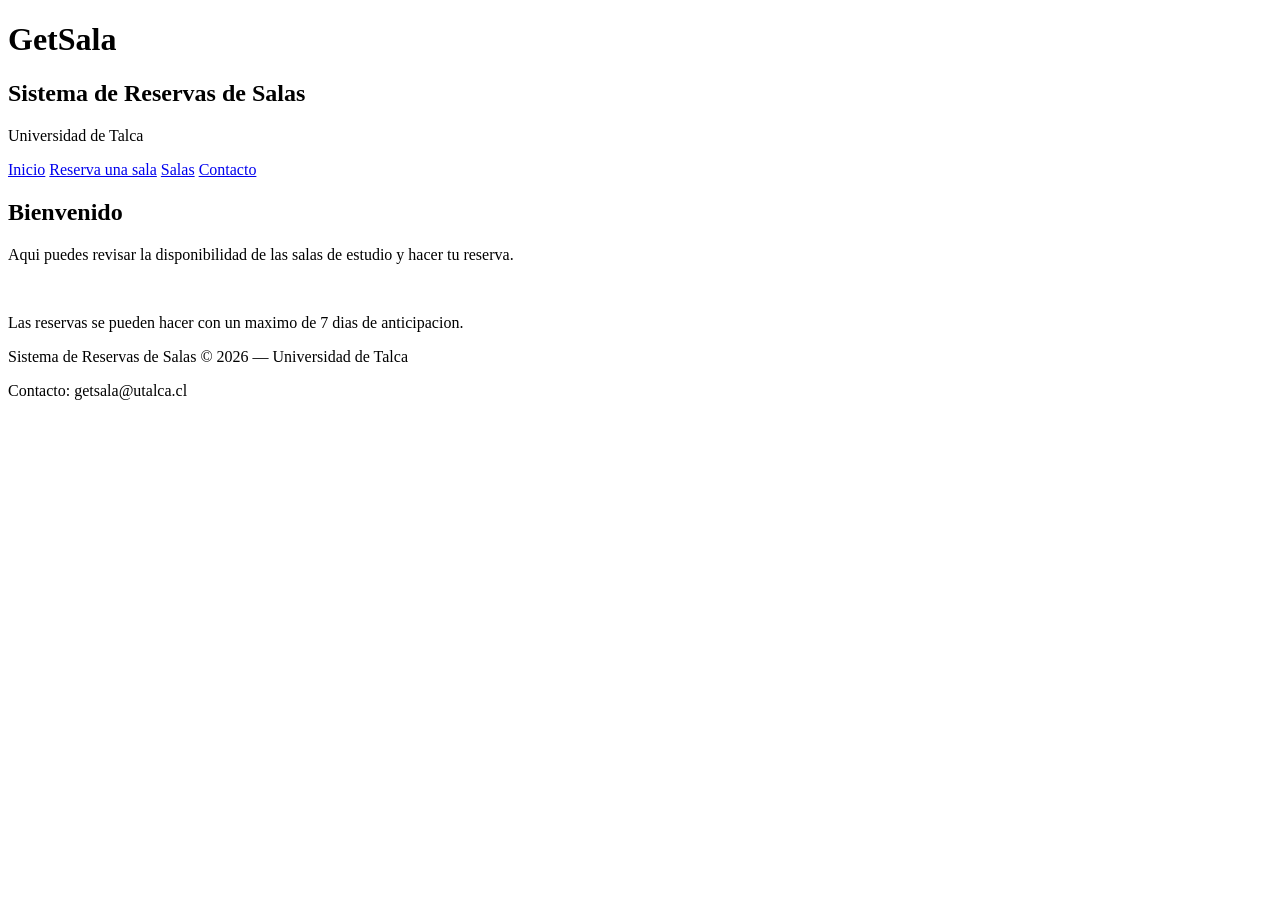
==== index.html @ 62d35be6 "commit 1: estructura HTML" ====
<!DOCTYPE html>
<html lang="es">
<head>
    <meta charset="UTF-8">
    <meta name="viewport" content="width=device-width, initial-scale=1.0">
    <meta name="description" content="Sistema de Gestion de Reservas de Salas de Estudio Universitarias.">
    <title>GetSala | Reserva Tu Sala</title>
    <link rel="stylesheet" href="style.css">
</head>
<body>
    <!-- CABECERA -->
    <header id = "inicio">
        <h1>GetSala</h1>
        <h2>Sistema de Reservas de Salas</h2>
        <p>Universidad de Talca</p>
    </header>

    <!-- NAVEGACION -->
    <nav>
        <a href="#inicio">Inicio</a>
        <a href="#reserva">Reserva una sala</a>
        <a href="#salas">Salas</a>
        <a href="#contacto">Contacto</a>
    </nav>

    <!-- CONTENIDO PRINCIPAL -->
    <main>
        <!-- mensaje de bienvenida -->
        <section>
            <h2>Bienvenido</h2>
            <p>Aqui puedes revisar la disponibilidad de las salas de estudio y hacer tu reserva.</p>
            <br>
            <p>Las reservas se pueden hacer con un maximo de 7 dias de anticipacion.</p>
        </section>

        <!-- tabla con las salas disponibles -->
         <section id = "salas">

         </section>


        <!-- formulario para hacer una reserva -->
         <section id = "reserva">

         </section>



    </main>

     <!-- PIE DE PAGINA -->
    <footer id = "contacto">
        <p>Sistema de Reservas de Salas &copy; 2026 &mdash; Universidad de Talca</p>
        <p>Contacto: getsala@utalca.cl</p>
    </footer>

    <script src="app.js" defer></script>
</body>
</html>
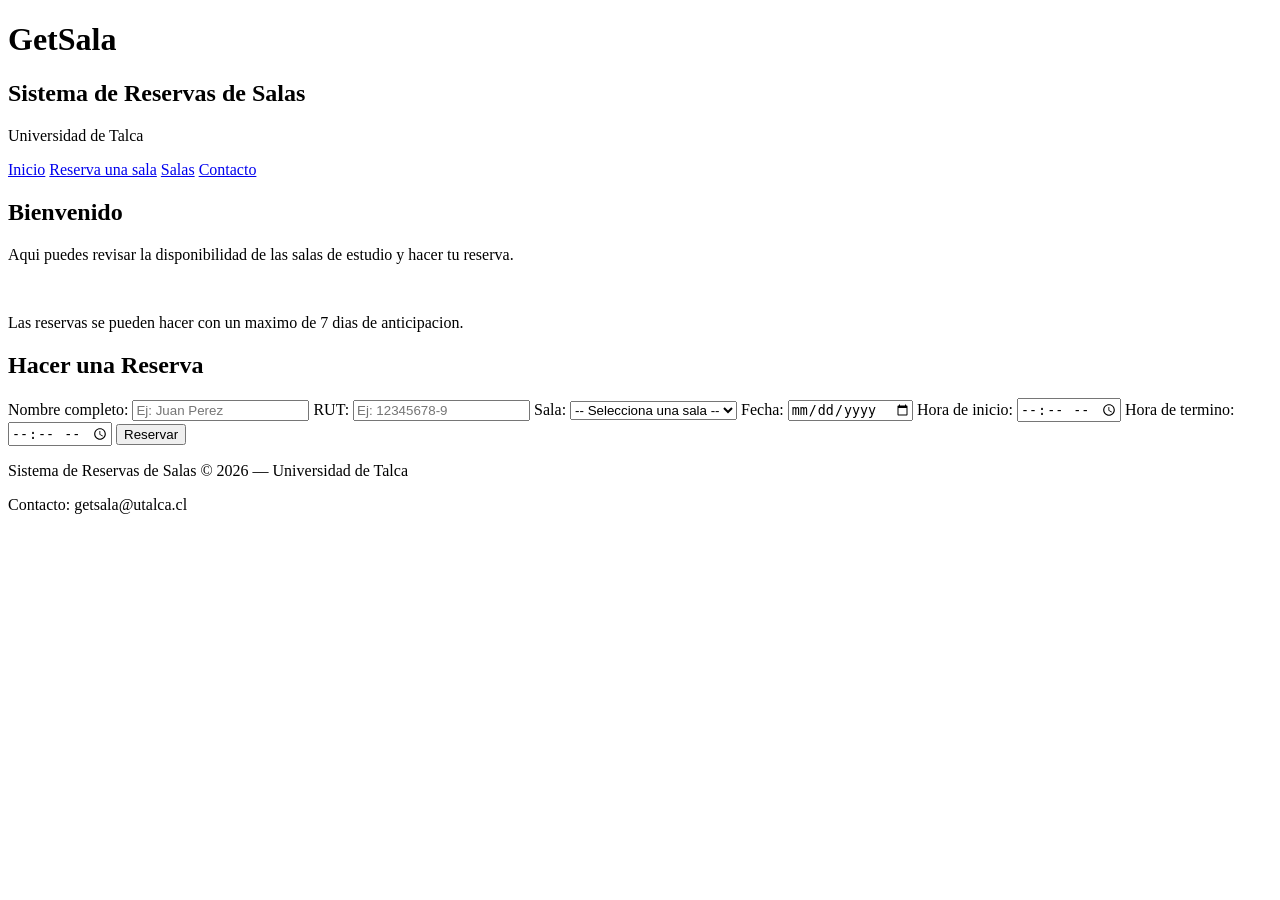
==== commit 45c6e8dd: "version con el formulario agegado a el archivo index.html" ====
--- a/index.html
+++ b/index.html
@@ -40,10 +40,38 @@
 
 
         <!-- formulario para hacer una reserva -->
-         <section id = "reserva">
+         <section class="formulario">
+            <h2>Hacer una Reserva</h2>
 
-         </section>
+            <!-- datos del estudiante -->
+            <label for="nombre">Nombre completo:</label>
+            <input type="text" id="nombre" name="nombre" placeholder="Ej: Juan Perez">
 
+            <label for="rut">RUT:</label>
+            <input type="text" id="rut" name="rut" placeholder="Ej: 12345678-9">
+
+            <!-- seleccion de sala -->
+            <label for="sala">Sala:</label>
+            <select id="sala" name="sala">
+                <option value="">-- Selecciona una sala --</option>
+                <option value="a1">Sala A1 - 4 personas</option>
+                <option value="b1">Sala B1 - 8 personas</option>
+                <option value="b2">Sala B2 - 8 personas</option>
+            </select>
+
+            <!-- fecha y hora -->
+            <label for="fecha">Fecha:</label>
+            <input type="date" id="fecha" name="fecha">
+
+            <label for="hora_inicio">Hora de inicio:</label>
+            <input type="time" id="hora_inicio" name="hora_inicio">
+
+            <label for="hora_fin">Hora de termino:</label>
+            <input type="time" id="hora_fin" name="hora_fin">
+
+            <!-- boton para enviar -->
+            <button type="submit">Reservar</button>
+        </section>
 
 
     </main>
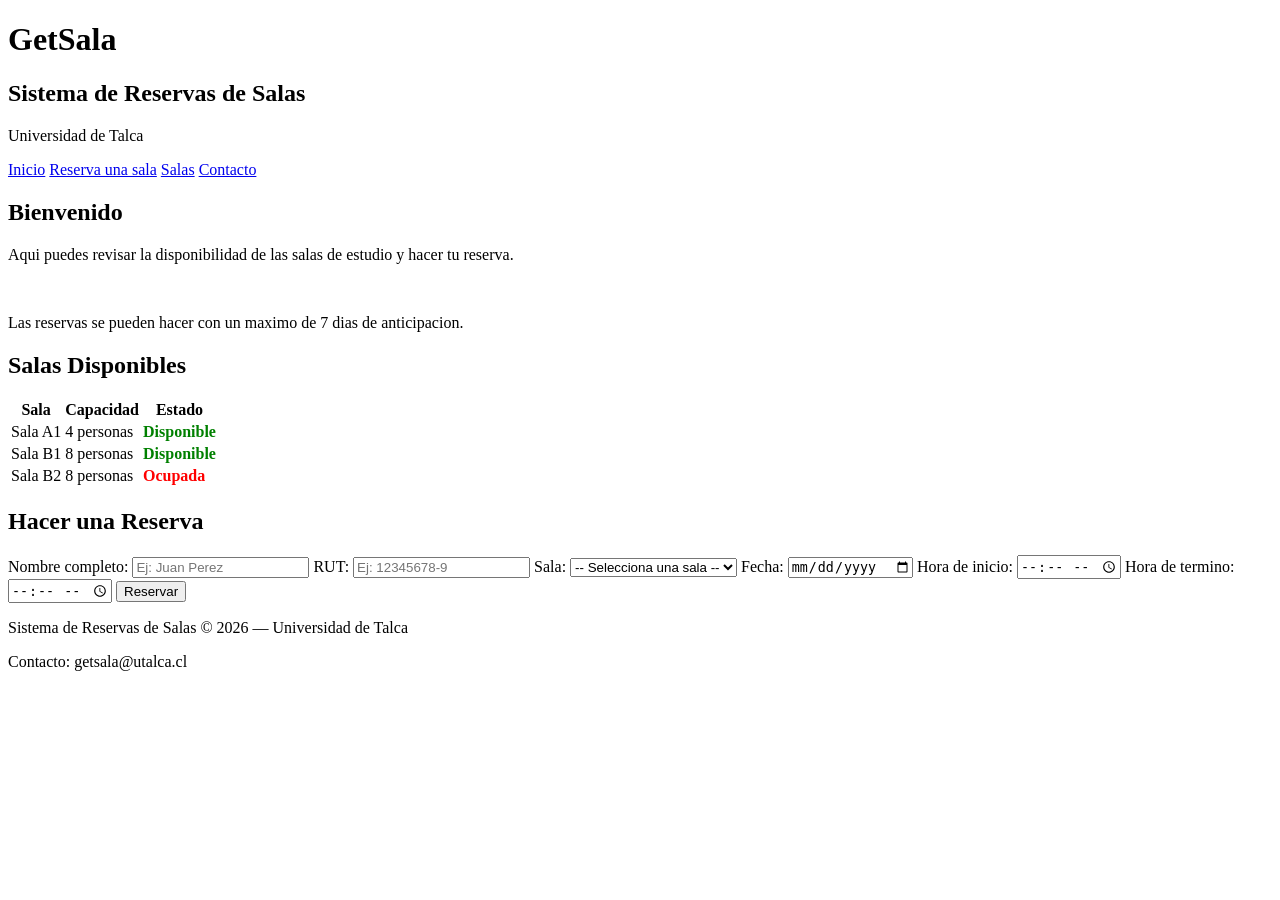
==== commit 5ed2cfad: "version con salas creadas en el archivo index.html" ====
--- a/index.html
+++ b/index.html
@@ -34,10 +34,31 @@
         </section>
 
         <!-- tabla con las salas disponibles -->
-         <section id = "salas">
-
-         </section>
-
+        <section id="salas">
+            <h2>Salas Disponibles</h2>
+            <table>
+                <tr>
+                    <th>Sala</th>
+                    <th>Capacidad</th>
+                    <th>Estado</th>
+                </tr>
+                <tr>
+                    <td>Sala A1</td>
+                    <td>4 personas</td>
+                    <td style="color: green; font-weight: bold;">Disponible</td>
+                </tr>
+                <tr>
+                    <td>Sala B1</td>
+                    <td>8 personas</td>
+                    <td style="color: green; font-weight: bold;">Disponible</td>
+                </tr>
+                <tr>
+                    <td>Sala B2</td>
+                    <td>8 personas</td>
+                    <td style="color: red; font-weight: bold;">Ocupada</td>
+                </tr>
+            </table>
+        </section>
 
         <!-- formulario para hacer una reserva -->
          <section class="formulario">
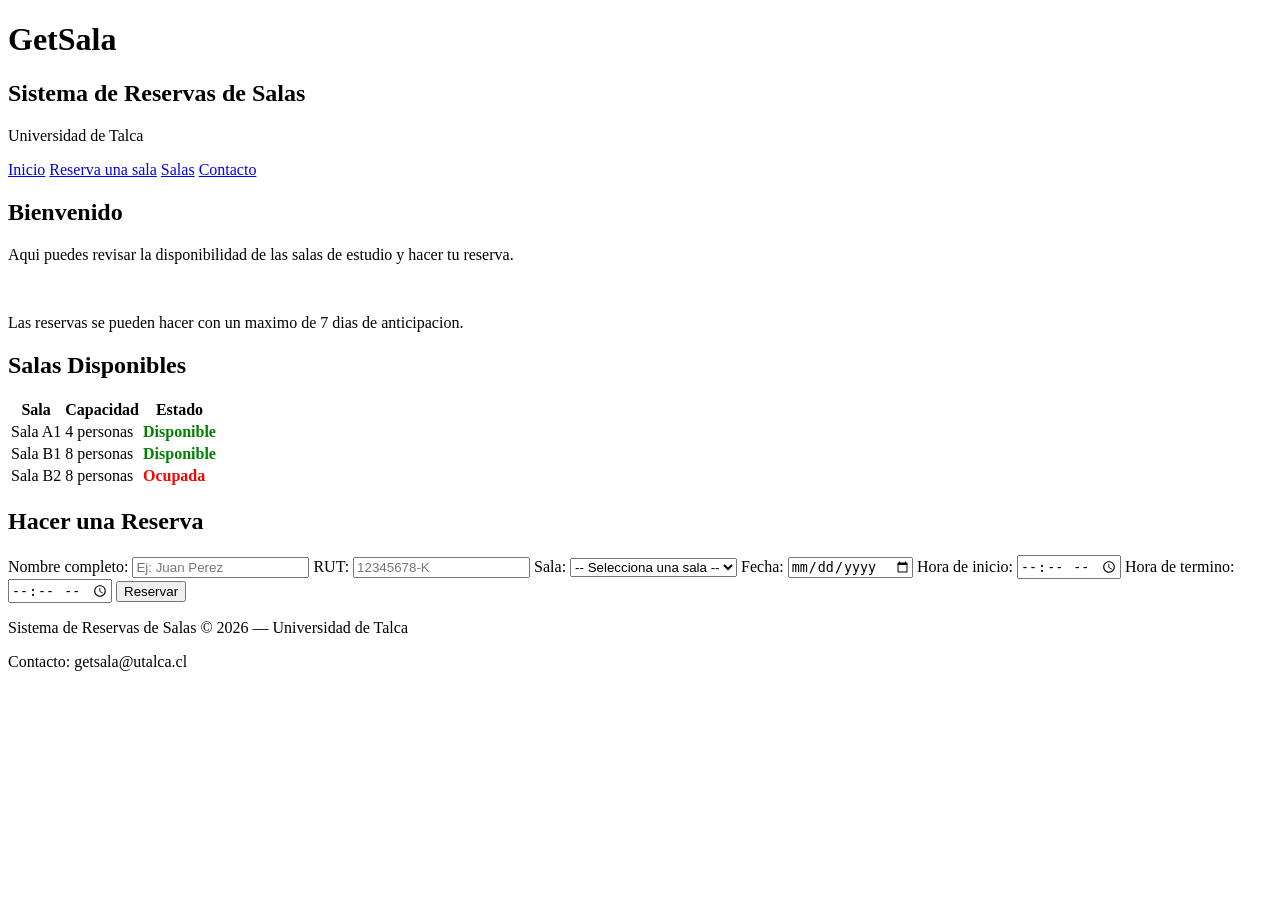
==== commit a1bb386a: "feat: se agregan validaciones al form y limite dinamico de las fechas" ====
--- a/index.html
+++ b/index.html
@@ -1,5 +1,6 @@
 <!DOCTYPE html>
 <html lang="es">
+
 <head>
     <meta charset="UTF-8">
     <meta name="viewport" content="width=device-width, initial-scale=1.0">
@@ -7,9 +8,10 @@
     <title>GetSala | Reserva Tu Sala</title>
     <link rel="stylesheet" href="style.css">
 </head>
+
 <body>
     <!-- CABECERA -->
-    <header id = "inicio">
+    <header id="inicio">
         <h1>GetSala</h1>
         <h2>Sistema de Reservas de Salas</h2>
         <p>Universidad de Talca</p>
@@ -45,64 +47,70 @@
                 <tr>
                     <td>Sala A1</td>
                     <td>4 personas</td>
-                    <td style="color: green; font-weight: bold;">Disponible</td>
+                    <td id="estado-a1" class="estado-disponible">Disponible</td>
                 </tr>
                 <tr>
                     <td>Sala B1</td>
                     <td>8 personas</td>
-                    <td style="color: green; font-weight: bold;">Disponible</td>
+                    <td id="estado-b1" class="estado-disponible">Disponible</td>
                 </tr>
                 <tr>
                     <td>Sala B2</td>
                     <td>8 personas</td>
-                    <td style="color: red; font-weight: bold;">Ocupada</td>
+                    <td id="estado-b2" class="estado-ocupada">Ocupada</td>
                 </tr>
             </table>
         </section>
 
         <!-- formulario para hacer una reserva -->
-         <section class="formulario">
+        <section class="formulario" id="reserva">
             <h2>Hacer una Reserva</h2>
 
-            <!-- datos del estudiante -->
-            <label for="nombre">Nombre completo:</label>
-            <input type="text" id="nombre" name="nombre" placeholder="Ej: Juan Perez">
+            <form id="form-reserva">
+                <!-- datos del estudiante -->
+                <label for="nombre">Nombre completo:</label>
+                <input type="text" id="nombre" name="nombre" placeholder="Ej: Juan Perez" required>
 
-            <label for="rut">RUT:</label>
-            <input type="text" id="rut" name="rut" placeholder="Ej: 12345678-9">
+                <label for="rut-usuario">RUT:</label>
+                <input type="text" id="rut-usuario" name="rut" placeholder="12345678-K" inputmode="numeric"
+                    pattern="^[0-9]{7,8}-[0-9kK]{1}$" required>
 
-            <!-- seleccion de sala -->
-            <label for="sala">Sala:</label>
-            <select id="sala" name="sala">
-                <option value="">-- Selecciona una sala --</option>
-                <option value="a1">Sala A1 - 4 personas</option>
-                <option value="b1">Sala B1 - 8 personas</option>
-                <option value="b2">Sala B2 - 8 personas</option>
-            </select>
 
-            <!-- fecha y hora -->
-            <label for="fecha">Fecha:</label>
-            <input type="date" id="fecha" name="fecha">
 
-            <label for="hora_inicio">Hora de inicio:</label>
-            <input type="time" id="hora_inicio" name="hora_inicio">
+                <!-- seleccion de sala -->
+                <label for="sala">Sala:</label>
+                <select id="sala" name="sala" required>
+                    <option value="">-- Selecciona una sala --</option>
+                    <option value="a1">Sala A1 - 4 personas</option>
+                    <option value="b1">Sala B1 - 8 personas</option>
+                    <option value="b2">Sala B2 - 8 personas</option>
+                </select>
 
-            <label for="hora_fin">Hora de termino:</label>
-            <input type="time" id="hora_fin" name="hora_fin">
+                <!-- fecha y hora -->
+                <label for="fecha">Fecha:</label>
+                <input type="date" id="fecha" name="fecha" required>
 
-            <!-- boton para enviar -->
-            <button type="submit">Reservar</button>
+                <label for="hora_inicio">Hora de inicio:</label>
+                <input type="time" id="hora_inicio" name="hora_inicio" min="08:00" max="20:00" required>
+
+                <label for="hora_fin">Hora de termino:</label>
+                <input type="time" id="hora_fin" name="hora_fin" min="08:00" max="20:00" required>
+
+                <!-- boton para enviar -->
+                <button type="submit">Reservar</button>
+            </form>
         </section>
 
 
     </main>
 
-     <!-- PIE DE PAGINA -->
-    <footer id = "contacto">
+    <!-- PIE DE PAGINA -->
+    <footer id="contacto">
         <p>Sistema de Reservas de Salas &copy; 2026 &mdash; Universidad de Talca</p>
         <p>Contacto: getsala@utalca.cl</p>
     </footer>
 
-    <script src="app.js" defer></script>
+    <script src="script.js" defer></script>
 </body>
+
 </html>
--- a/style.css
+++ b/style.css
@@ -0,0 +1,9 @@
+.estado-disponible {
+    color: green;
+    font-weight: bold;
+}
+
+.estado-ocupada {
+    color: red;
+    font-weight: bold;
+}
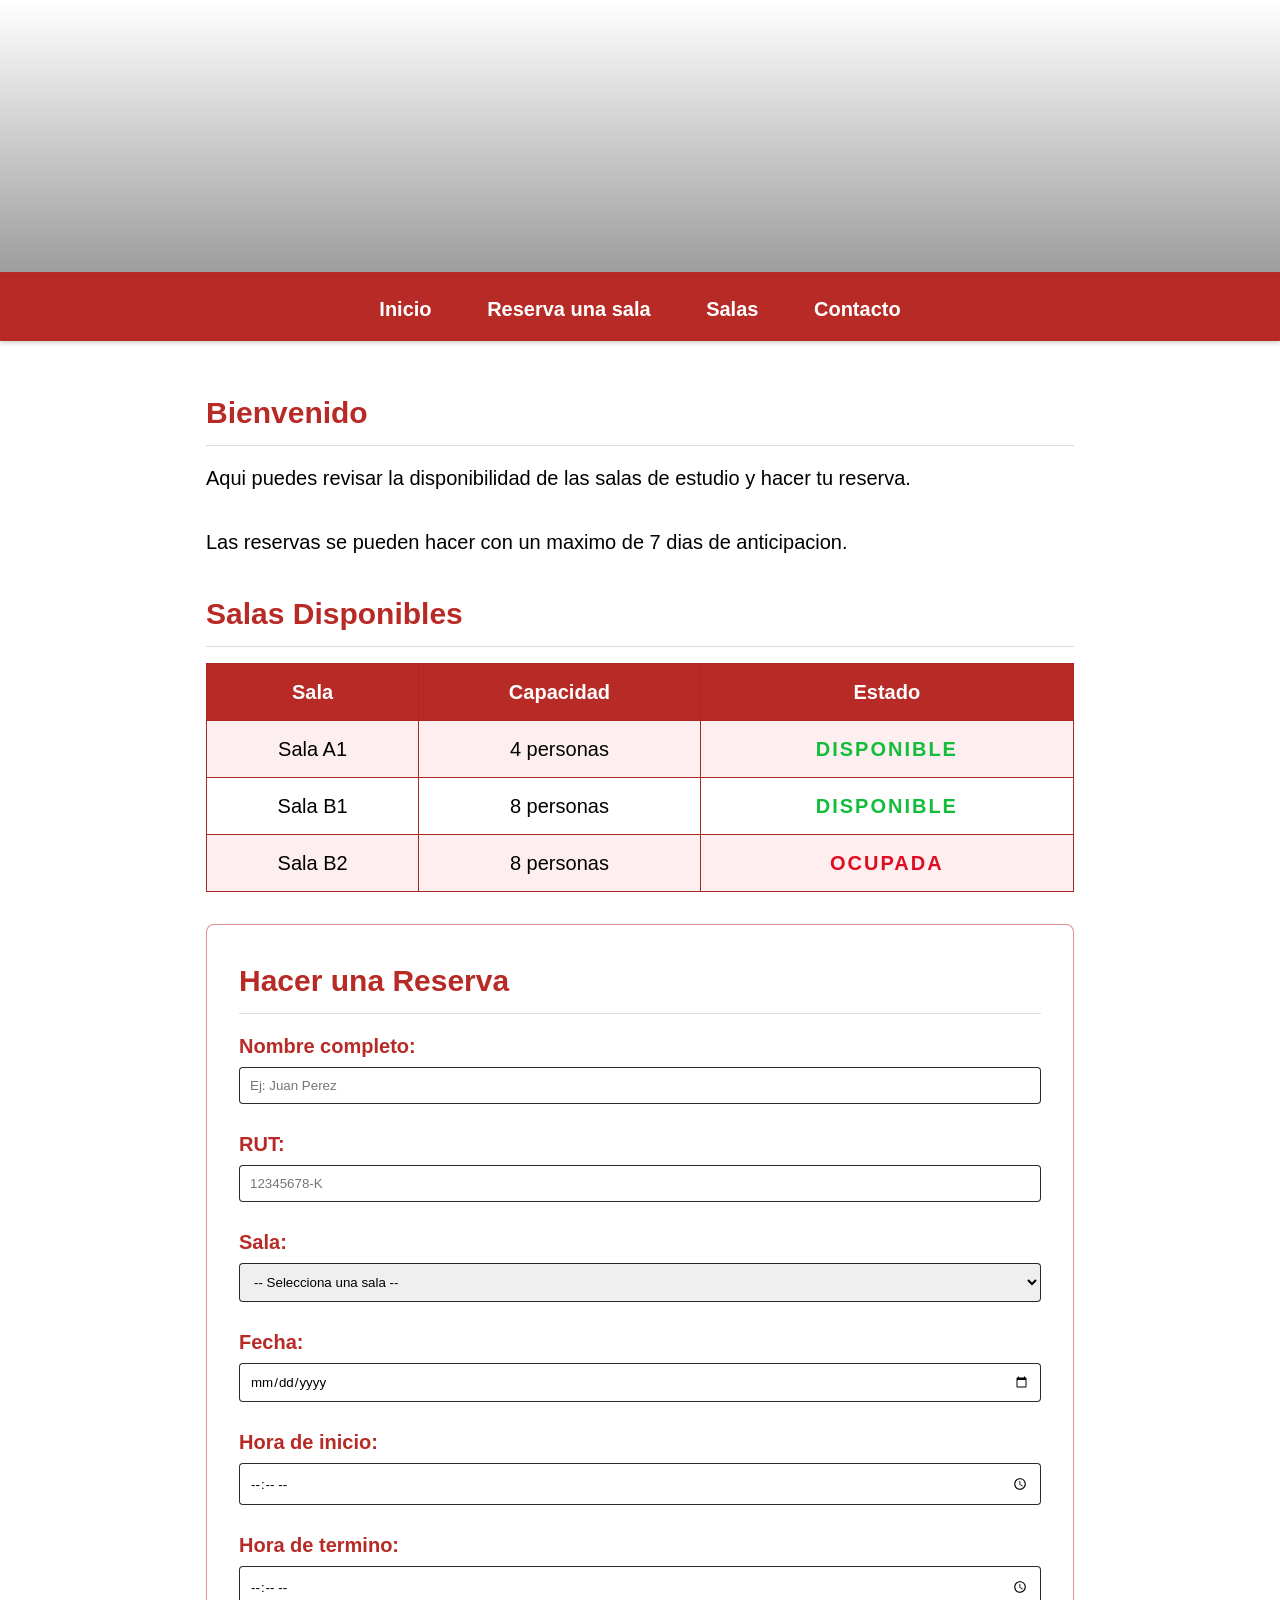
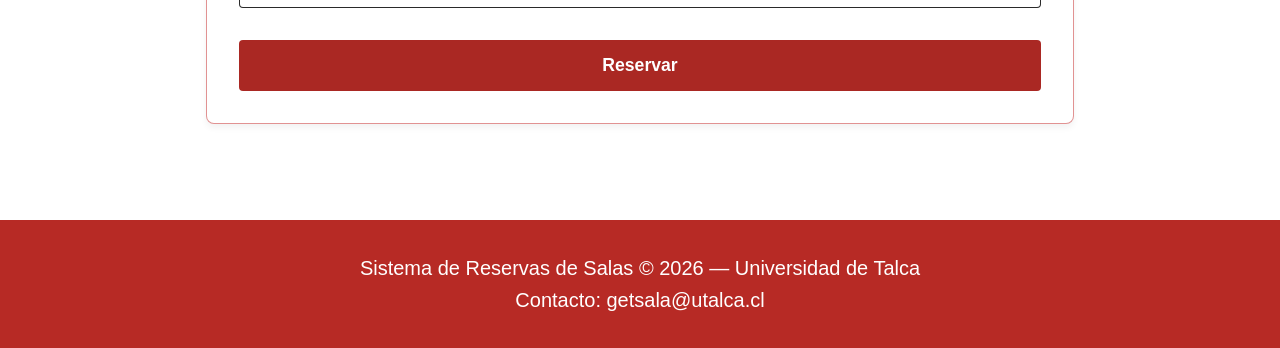
==== commit fa8cc199: "se agrega css para la segunda entrega" ====
--- a/index.html
+++ b/index.html
@@ -12,9 +12,9 @@
 <body>
     <!-- CABECERA -->
     <header id="inicio">
-        <h1>GetSala</h1>
-        <h2>Sistema de Reservas de Salas</h2>
-        <p>Universidad de Talca</p>
+        <h1>&nbsp;&nbsp;&nbsp;</h1>
+        <h2>&nbsp;&nbsp;&nbsp;</h2>
+        <p>&nbsp;&nbsp;&nbsp;</p>
     </header>
 
     <!-- NAVEGACION -->
--- a/style.css
+++ b/style.css
@@ -1,9 +1,235 @@
+
+:root {
+    /* paleta de colores */
+    --color-primario: #b72a25; /* Azul marino */
+   --color-acento: #5e2007; /* marron para destacar al poner el cursor*/
+    --color-texto: #000000;
+    --fuente-principal: 'Segoe UI', Tahoma, Geneva, Verdana, sans-serif;
+}
+
+/* modelo de caja (box-sizing) */
+* {
+    margin: 0;
+    padding: 0;
+    box-sizing: border-box; /* asegura que el padding no aumente el ancho total */
+}
+
+body {
+    font-family: var(--fuente-principal);
+    color: var(--color-texto);
+    background-color: #ffffff;
+    line-height: 1.6;
+    font-size: 20px;/* tamaño de fuente base */
+}
+
+
+
+/* CABECERA - uso de position relative */
+header#inicio {
+    /* Se añade una imagen de fondo con una capa oscura para legibilidad */
+    background-image: linear-gradient(rgba(255, 255, 255, 0.6), rgba(94, 91, 91, 0.6)), url('https://uninews.datoslab.cl/static/img/universidades/utalca.png');
+    background-size: cover;
+    background-position: center;
+    color: #ffffff; /* Color de texto blanco para contraste */
+    padding: 4rem 4rem; /* Uso de padding */
+    text-align: center;
+    position: relative; /* osicionamiento relative */
+    border-bottom: 5px solid var(--color-primario);
+}
+
+/* pseudo-elemento con posicionamiento absoluto */
+header#inicio h1 {
+    font-size: 2.5rem;
+    position: relative;
+}
+
+header#inicio h1::after {
+    content: '';
+    position: absolute;
+    bottom: -10px;
+    left: 50%;
+    transform: translateX(-50%);
+    width: 60px;
+    height: 4px;
+    background-color: var(--color-secundario); /* Cambiado a blanco para que combine */
+}
+
+/* navegacion - posicionamiento fijo/sticky */
+nav {
+    background-color: var(--color-primario);
+    position: sticky; /* se mantiene en la parte superior al hacer scroll */
+    top: 0;
+    z-index: 1000;
+    text-align: center;
+    padding: 1rem 0;
+    box-shadow: 0 2px 5px rgba(0,0,0,0.2);
+}
+
+/* selectores avanzados (combinador > y clase :hover) */
+nav > a {
+    color: rgb(255, 255, 255);
+    text-decoration: none;
+    margin: 0 15px; /* uso de margen */
+    padding: 5px 10px;
+    font-weight: bold;
+    transition: background-color 0.3s;
+}
+
+nav > a:hover {
+    background-color: var(--color-acento);
+    border-radius: 4px;
+     text-decoration: underline; /* subraya el texto en blanco al pasar el cursor */
+}
+
+/* CONTENEDOR PRINCIPAL */
+main {
+    max-width: 900px;
+    margin: 2rem auto; /* centra el contenido */
+    padding: 1rem;
+}
+
+section {
+    margin-bottom: 2rem;
+}
+
+section h2 {
+    color: var(--color-primario);
+    margin-bottom: 1rem;
+    border-bottom: 1px solid #ddd;
+    padding-bottom: 0.5rem;
+}
+
+/*TABLA Y FORMULARIO */
+
+/* TABLA DE SALAS */
+table {
+    width: 100%;
+    border-collapse: collapse; /* Une los bordes */
+    margin-top: 1rem;
+}
+
+th, td {
+    border: 1px solid #aa2823; /*uso de bordes en la tabla de las salas */
+    padding: 12px;
+    text-align: center;
+}
+
+th {
+    background-color: var(--color-primario);
+    color: rgb(255, 255, 255);
+}
+
+/* selectores avanzados (Pseudoclase :nth-child)*/
+table tr:nth-child(even) {
+    background-color: #fdefef; /* filas pares de otro color para legibilidad */
+}
+
+table tr:hover {
+    background-color: #ffffff; /* Efecto hover en las filas */
+}
+
+/* clases de estado reutilizables */
 .estado-disponible {
-    color: green;
-    font-weight: bold;
+    color: #13bd3b;
+    font-weight: bold;
+    text-transform: uppercase;
+    letter-spacing: 2px;
+
+    
 }
 
 .estado-ocupada {
-    color: red;
-    font-weight: bold;
+    color: #e00c21;
+    font-weight: bold;
+    text-transform: uppercase;
+    letter-spacing: 2px;
+
+}
+
+/* FORMULARIO */
+.formulario {
+    background-color: #ffffff;
+    padding: 2rem;
+    border: 1px solid #be161677;
+    border-radius: 8px; /* bordes redondeados */
+    box-shadow: 0 4px 6px rgba(0,0,0,0.05);
+}
+
+/* selectores combinadores */
+#form-reserva label {
+    display: block;
+    margin-top: 1.5rem;
+    font-weight: 600;
+    color: var(--color-primario);
+}
+
+/* selecciona el primer label y le quita el margen superior */
+#form-reserva label:first-child {
+    margin-top: 0;
+}
+
+#form-reserva input,
+#form-reserva select {
+    width: 100%;
+    padding: 10px;
+    margin-top: 5px;
+    border: 1px solid #000000d5;
+    border-radius: 4px;
+    font-family: var(--fuente-principal);
+}
+
+/* Pseudoclase :focus para accesibilidad */
+#form-reserva input:focus,
+#form-reserva select:focus {
+    outline: none;
+    border-color: var(--color-primario);
+    box-shadow: 0 0 5px rgba(0, 51, 102, 0.3);
+}
+
+button[type="submit"] {
+    display: block;
+    width: 100%;
+    background-color:#aa2823;
+    color: rgb(255, 255, 255);
+    border: none;
+    padding: 15px;
+    margin-top: 2rem;
+    font-size: 1.1rem;
+    font-weight: bold;
+    border-radius: 4px;
+    cursor: pointer;
+    transition: background-color 0.3s;
+}
+
+button[type="submit"]:hover {
+    background-color: #166d16;    
+}
+
+/*PIE DE PÁGINA*/
+footer#contacto {
+    background-color: var(--color-primario);
+    color: white;
+    text-align: center;
+    padding: 2rem 1rem;
+    margin-top: 3rem;
+}
+
+/*DISEÑO RESPONSIVO*/
+@media (max-width: 600px) {
+    nav {
+        display: flex;
+        flex-direction: column; /* apila los enlaces en móviles */
+    }
+    
+    nav > a {
+        margin: 5px 0;
+    }
+
+    header#inicio h1 {
+        font-size: 2rem;
+    }
+
+    .formulario {
+        padding: 1rem; /* reduce el padding en pantallas pequeñas */
+    }
 }
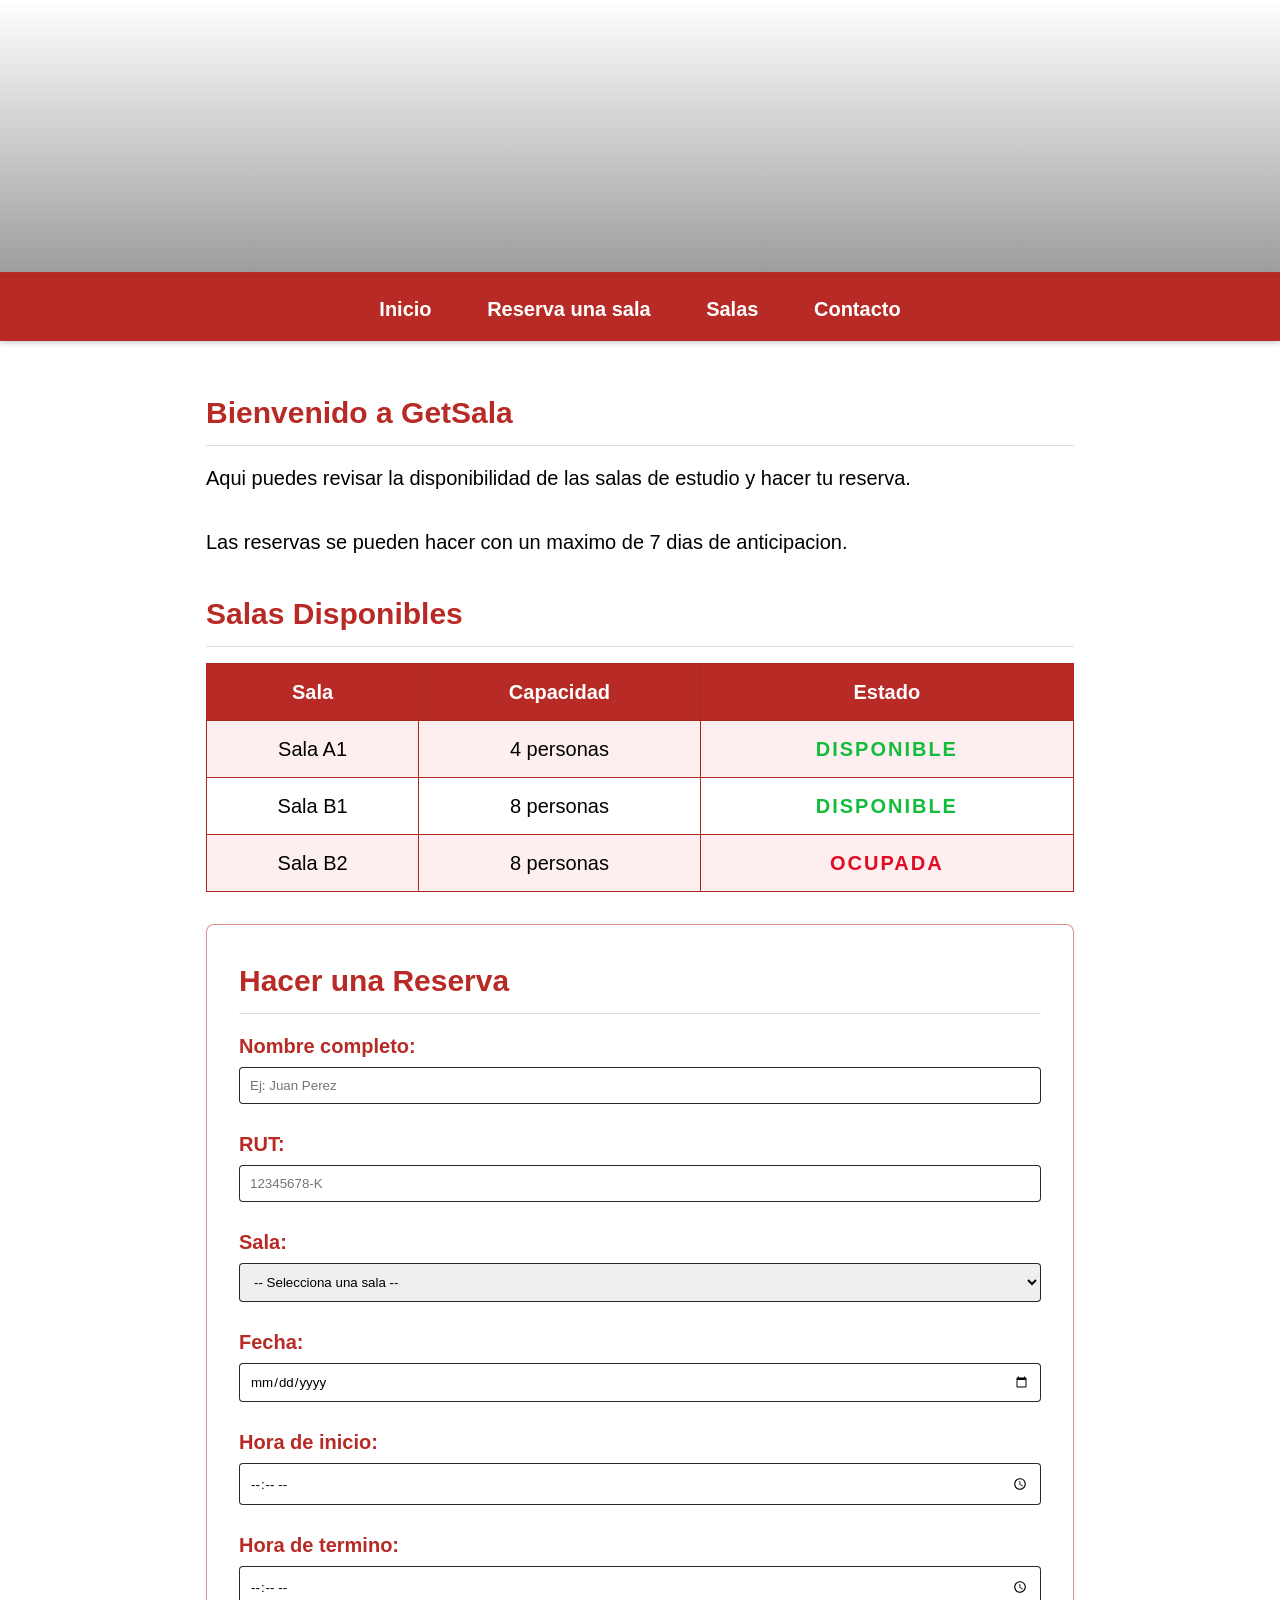
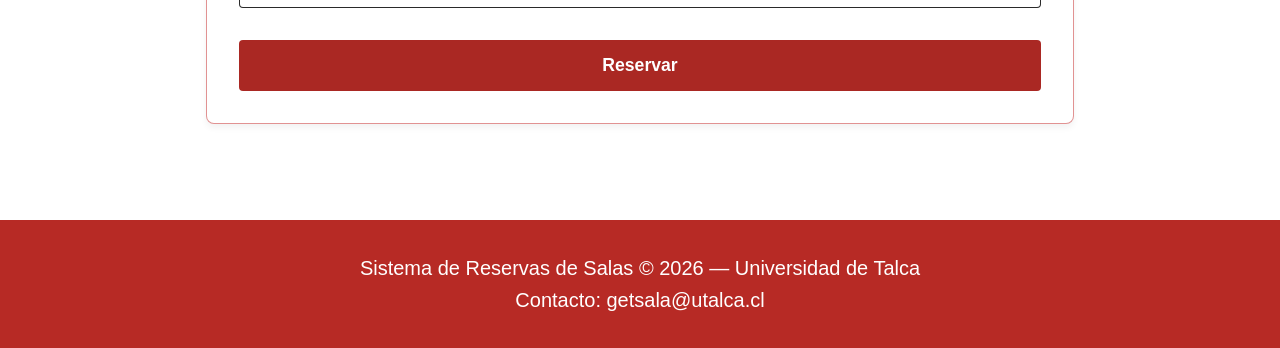
==== commit 13ee8595: "correccion menor de errores" ====
--- a/index.html
+++ b/index.html
@@ -29,7 +29,7 @@
     <main>
         <!-- mensaje de bienvenida -->
         <section>
-            <h2>Bienvenido</h2>
+            <h2>Bienvenido a GetSala</h2>
             <p>Aqui puedes revisar la disponibilidad de las salas de estudio y hacer tu reserva.</p>
             <br>
             <p>Las reservas se pueden hacer con un maximo de 7 dias de anticipacion.</p>
--- a/style.css
+++ b/style.css
@@ -1,8 +1,8 @@
 
 :root {
     /* paleta de colores */
-    --color-primario: #b72a25; /* Azul marino */
-   --color-acento: #5e2007; /* marron para destacar al poner el cursor*/
+    --color-primario: #b72a25;
+   --color-acento: #5e2007; 
     --color-texto: #000000;
     --fuente-principal: 'Segoe UI', Tahoma, Geneva, Verdana, sans-serif;
 }
@@ -11,7 +11,7 @@
 * {
     margin: 0;
     padding: 0;
-    box-sizing: border-box; /* asegura que el padding no aumente el ancho total */
+    box-sizing: border-box;
 }
 
 body {
@@ -19,7 +19,7 @@
     color: var(--color-texto);
     background-color: #ffffff;
     line-height: 1.6;
-    font-size: 20px;/* tamaño de fuente base */
+    font-size: 20px;
 }
 
 
@@ -33,7 +33,7 @@
     color: #ffffff; /* Color de texto blanco para contraste */
     padding: 4rem 4rem; /* Uso de padding */
     text-align: center;
-    position: relative; /* osicionamiento relative */
+    position: relative; /* posicionamiento relative */
     border-bottom: 5px solid var(--color-primario);
 }
 
@@ -51,7 +51,7 @@
     transform: translateX(-50%);
     width: 60px;
     height: 4px;
-    background-color: var(--color-secundario); /* Cambiado a blanco para que combine */
+    background-color: var(--color-secundario);
 }
 
 /* navegacion - posicionamiento fijo/sticky */
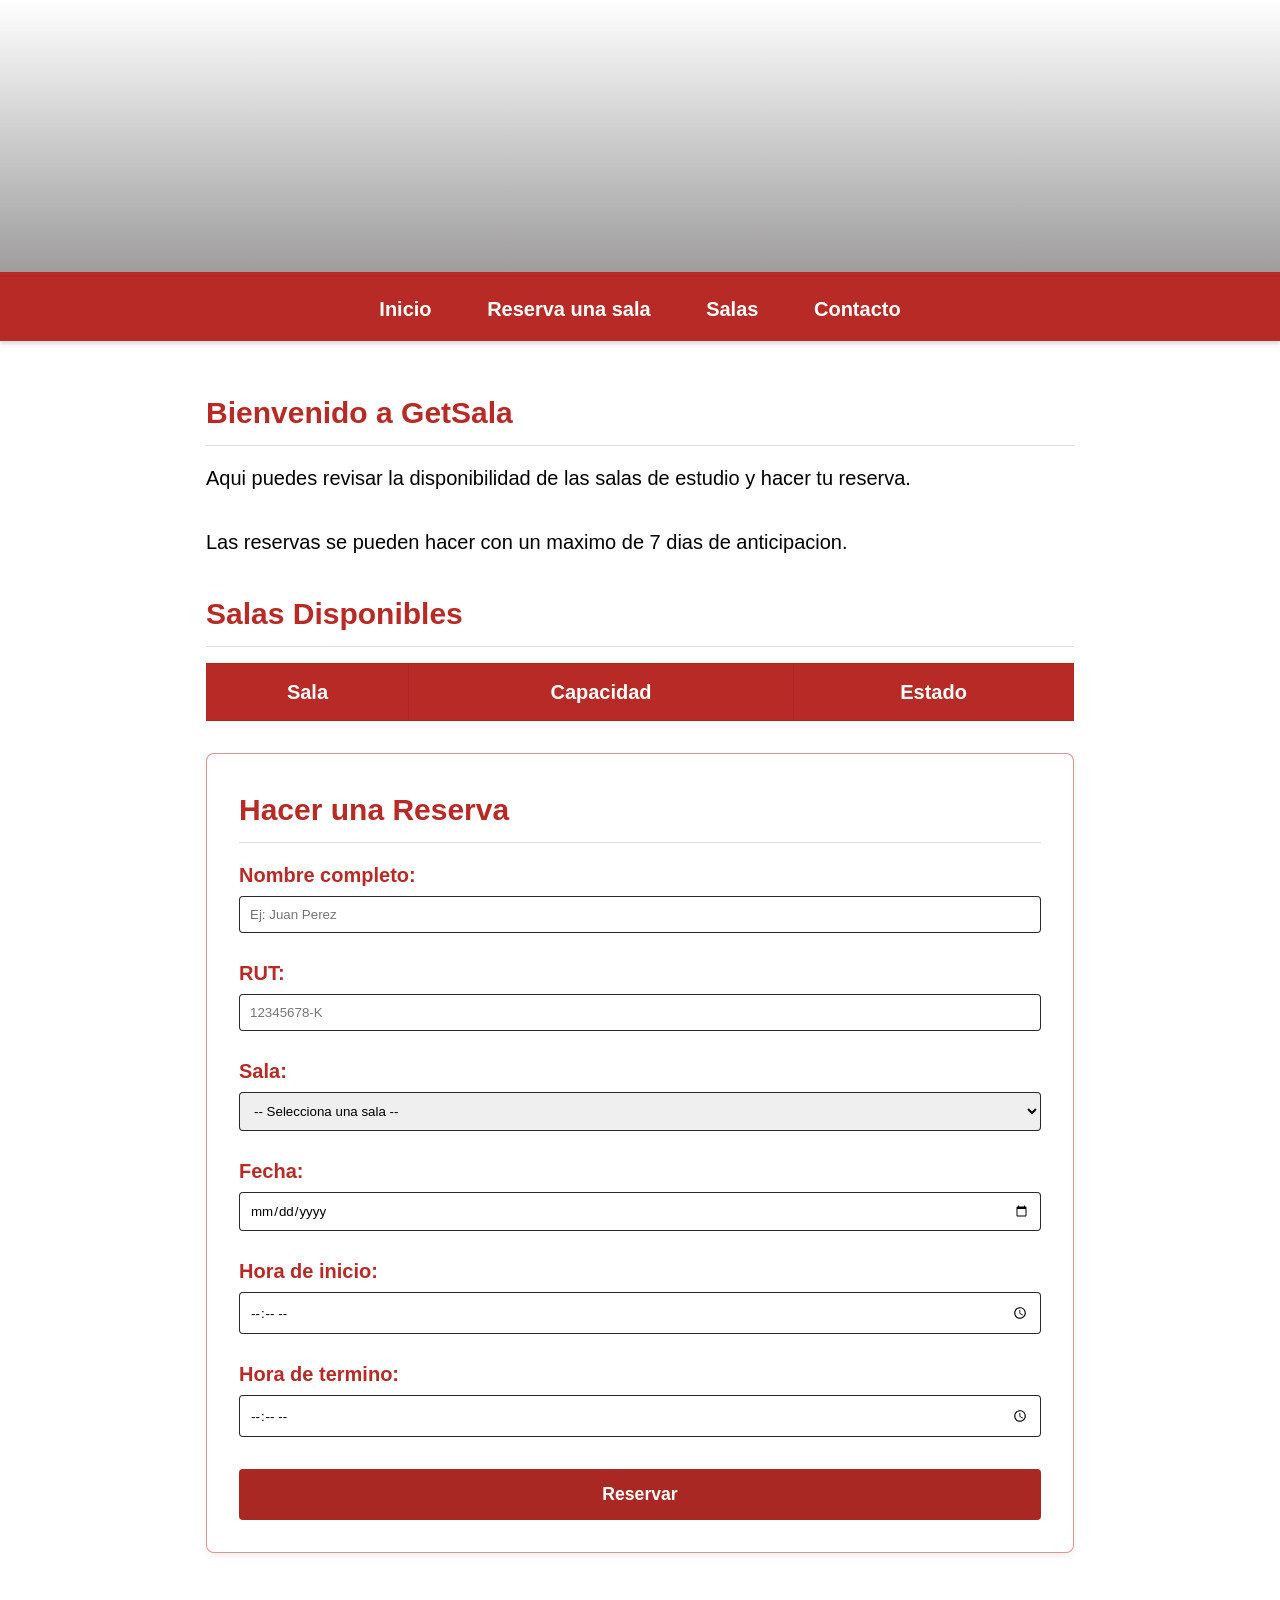
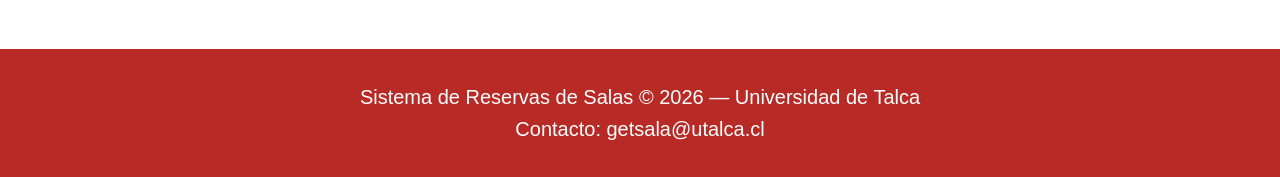
==== commit 6cc6dc80: "Index modificado y preparado para recibir la BDD" ====
--- a/index.html
+++ b/index.html
@@ -38,28 +38,21 @@
         <!-- tabla con las salas disponibles -->
         <section id="salas">
             <h2>Salas Disponibles</h2>
+            <div class="tabla-contenedor">
             <table>
+                <thead>
                 <tr>
                     <th>Sala</th>
                     <th>Capacidad</th>
                     <th>Estado</th>
                 </tr>
-                <tr>
-                    <td>Sala A1</td>
-                    <td>4 personas</td>
-                    <td id="estado-a1" class="estado-disponible">Disponible</td>
-                </tr>
-                <tr>
-                    <td>Sala B1</td>
-                    <td>8 personas</td>
-                    <td id="estado-b1" class="estado-disponible">Disponible</td>
-                </tr>
-                <tr>
-                    <td>Sala B2</td>
-                    <td>8 personas</td>
-                    <td id="estado-b2" class="estado-ocupada">Ocupada</td>
-                </tr>
+                </thead>
+                <tbody id="tabla-salas">
+                    <!-- Las filas se generan dinamicamente en script.js -->
+                </tbody>
+                
             </table>
+            </div>
         </section>
 
         <!-- formulario para hacer una reserva -->
@@ -81,9 +74,13 @@
                 <label for="sala">Sala:</label>
                 <select id="sala" name="sala" required>
                     <option value="">-- Selecciona una sala --</option>
+                    <!-- demostracion de que carga mediante JS
                     <option value="a1">Sala A1 - 4 personas</option>
                     <option value="b1">Sala B1 - 8 personas</option>
-                    <option value="b2">Sala B2 - 8 personas</option>
+                    <option value="b2">Sala B2 - 8 personas</option> -->
+
+                    <!-- Las opciones se generan dinamicamente en script.js -->
+
                 </select>
 
                 <!-- fecha y hora -->
